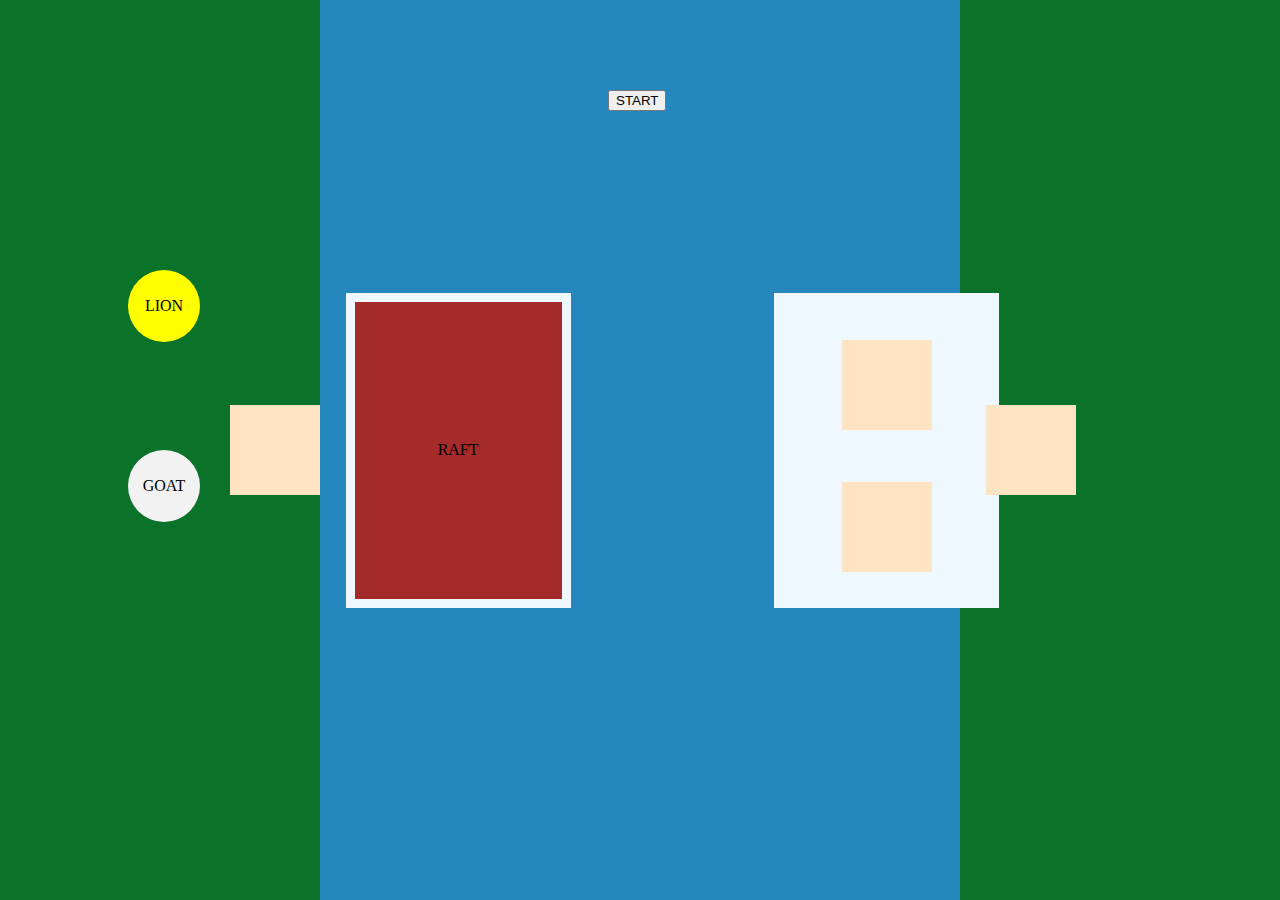
==== index.html @ 678dc9db "group animation done (raft + goat)" ====
<!DOCTYPE html>
<html lang="en">

<head>
    <meta charset="UTF-8">
    <meta http-equiv="X-UA-Compatible" content="IE=edge">
    <meta name="viewport" content="width=device-width, initial-scale=1.0">
    <title>Home</title>

    <link rel="stylesheet" href="index.css">
    <script src="index.js"></script>
</head>

<body>
    <button id="btn-start">START</button>
    <div id="animal-start"></div>
    <div id="goat">
        <span>GOAT</span>
    </div>
    <div id="lion">
        <span>LION</span>
    </div>
    <div id="raft-start">
        <div id="raft-start-top"></div>
        <div id="raft-start-bottom"></div>
        <div id="raft">
            <span>RAFT</span>
        </div>
    </div>
    <div id="raft-end">
        <div id="raft-end-top"></div>
        <div id="raft-end-bottom"></div>
    </div>
    <div id="animal-end">

    </div>
    <section id="section-left"></section>
    <section id="section-middle"></section>
    <section id="section-right"></section>
</body>

</html>
---- index.css ----
body {
    display: flex;
    flex-direction: row;
    height: 100vh;
    margin: 0;
}

#btn-start {
    position: absolute;
    top: 10%;
    left: 47.5%;
}

#section-left {
    width: 25%;
    background-color: #0B7229;
}

#section-middle {
    width: 50%;
    background-color: #2587be;
}

#section-right {
    width: 25%;
    background-color: #0B7229;
}

#animal-start {
    height: 10vh;
    width: 10vh;
    background-color: bisque;
    display: flex;
    justify-content: center;
    align-items: center;
    position: absolute;
    top: 45%;
    left: 18%;
}

#raft-start {
    height: 35vh;
    width: 25vh;
    background-color: aliceblue;
    display: flex;
    justify-content: center;
    align-items: center;
    position: absolute;
    top: 32.5%;
    left: 27%;
}

#raft-end {
    height: 35vh;
    width: 25vh;
    background-color: aliceblue;
    display: flex;
    justify-content: center;
    align-items: center;
    position:  absolute;
    top: 32.5%;
    left: 60.5%;
}

#animal-end {
    height: 10vh;
    width: 10vh;
    background-color: bisque;
    display: flex;
    justify-content: center;
    align-items: center;
    position: absolute;
    top: 45%;
    left: 77%;
}

#raft-start-top {
    height: 10vh;
    width: 10vh;
    background-color: bisque;
    display: flex;
    justify-content: center;
    align-items: center;
    position: absolute;
    top: 15%;
    left: 30%;
    z-index: 2;
}

#raft-start-bottom {
    height: 10vh;
    width: 10vh;
    background-color: bisque;
    display: flex;
    justify-content: center;
    align-items: center;
    position: absolute;
    top: 60%;
    left: 30%;
    z-index: 2;
}

#raft-end-top {
    height: 10vh;
    width: 10vh;
    background-color: bisque;
    display: flex;
    justify-content: center;
    align-items: center;
    position: absolute;
    top: 15%;
    left: 30%;
    z-index: 2;
}

#raft-end-bottom {
    height: 10vh;
    width: 10vh;
    background-color: bisque;
    display: flex;
    justify-content: center;
    align-items: center;
    position: absolute;
    top: 60%;
    left: 30%;
    z-index: 2;
}

#goat {
    height: 8vh;
    width: 8vh;
    border-radius: 50%;
    background-color: #f2f2f2;
    display: flex;
    justify-content: center;
    align-items: center;
    position: absolute;
    top: 50%;
    left: 10%;
    z-index: 3; /* make goat stack on top of other elements*/
}

#lion {
    height: 8vh;
    width: 8vh;
    border-radius: 50%;
    background-color: yellow;
    display: flex;
    justify-content: center;
    align-items: center;
    position: absolute;
    top: 30%;
    left: 10%;
    z-index: 3; /* make goat stack on top of other elements*/
}

#raft {
    height: 33vh;
    width: 23vh;
    background-color: brown;
    display: flex;
    justify-content: center;
    align-items: center;
    z-index: 2;
}
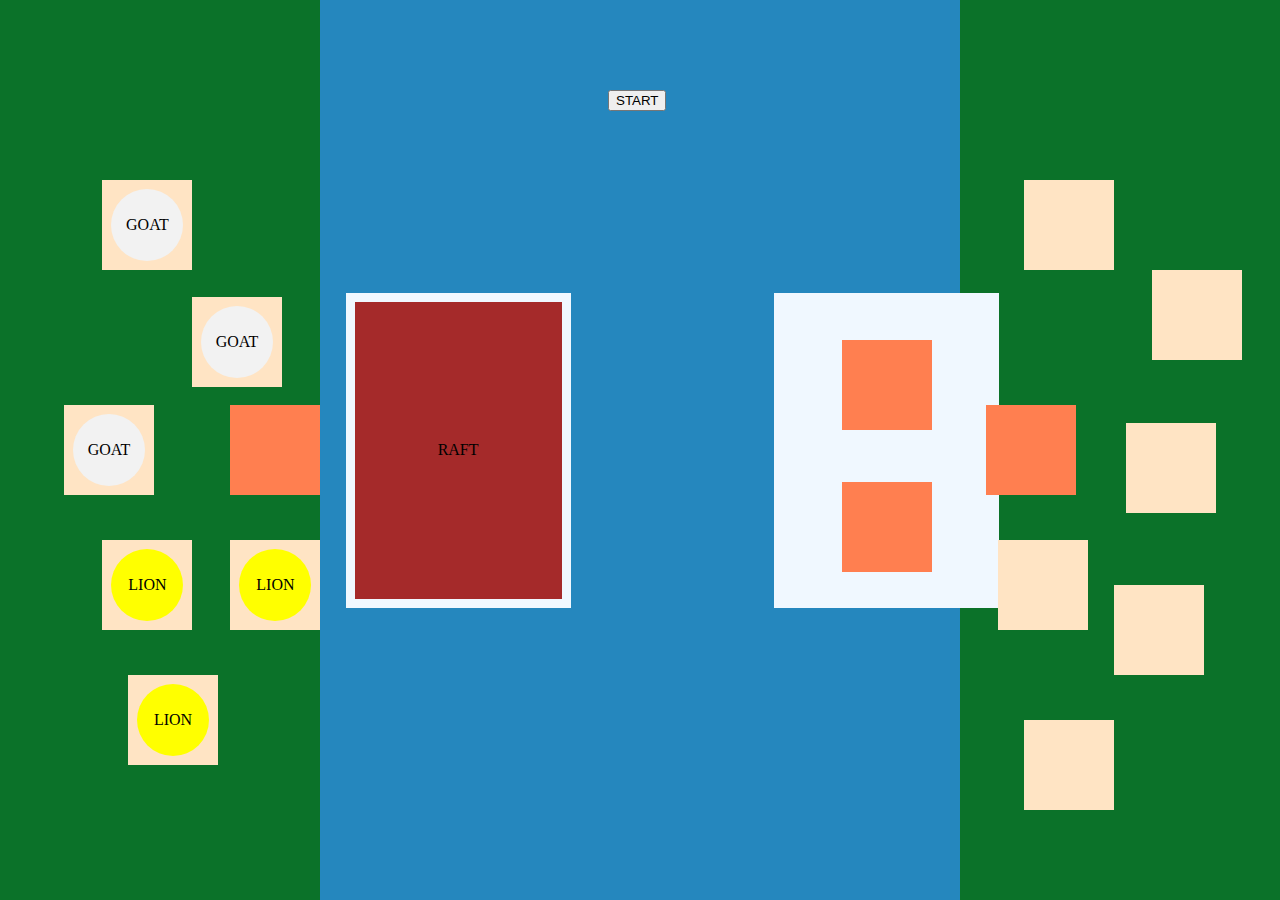
==== commit d253f9ab: "added start and end positions for all animals" ====
--- a/index.html
+++ b/index.html
@@ -13,13 +13,37 @@
 
 <body>
     <button id="btn-start">START</button>
+    <div id="goat1-start">
+        <div id="goat1">
+            <span>GOAT</span>
+        </div>
+    </div>
+    <div id="goat2-start">
+        <div id="goat2">
+            <span>GOAT</span>
+        </div>
+    </div>
+    <div id="goat3-start">
+        <div id="goat3">
+            <span>GOAT</span>
+        </div>
+    </div>
+    <div id="lion1-start">
+        <div id="lion1">
+            <span>LION</span>
+        </div>
+    </div>
+    <div id="lion2-start">
+        <div id="lion2">
+            <span>LION</span>
+        </div>
+    </div>
+    <div id="lion3-start">
+        <div id="lion3">
+            <span>LION</span>
+        </div>
+    </div>
     <div id="animal-start"></div>
-    <div id="goat">
-        <span>GOAT</span>
-    </div>
-    <div id="lion">
-        <span>LION</span>
-    </div>
     <div id="raft-start">
         <div id="raft-start-top"></div>
         <div id="raft-start-bottom"></div>
@@ -31,9 +55,13 @@
         <div id="raft-end-top"></div>
         <div id="raft-end-bottom"></div>
     </div>
-    <div id="animal-end">
-
-    </div>
+    <div id="animal-end"></div>
+    <div id="goat1-end"></div>
+    <div id="goat2-end"></div>
+    <div id="goat3-end"></div>
+    <div id="lion1-end"></div>
+    <div id="lion2-end"></div>
+    <div id="lion3-end"></div>
     <section id="section-left"></section>
     <section id="section-middle"></section>
     <section id="section-right"></section>
--- a/index.css
+++ b/index.css
@@ -29,7 +29,7 @@
 #animal-start {
     height: 10vh;
     width: 10vh;
-    background-color: bisque;
+    background-color: coral;
     display: flex;
     justify-content: center;
     align-items: center;
@@ -65,7 +65,7 @@
 #animal-end {
     height: 10vh;
     width: 10vh;
-    background-color: bisque;
+    background-color: coral;
     display: flex;
     justify-content: center;
     align-items: center;
@@ -77,7 +77,7 @@
 #raft-start-top {
     height: 10vh;
     width: 10vh;
-    background-color: bisque;
+    background-color: coral;
     display: flex;
     justify-content: center;
     align-items: center;
@@ -90,7 +90,7 @@
 #raft-start-bottom {
     height: 10vh;
     width: 10vh;
-    background-color: bisque;
+    background-color: coral;
     display: flex;
     justify-content: center;
     align-items: center;
@@ -103,7 +103,7 @@
 #raft-end-top {
     height: 10vh;
     width: 10vh;
-    background-color: bisque;
+    background-color: coral;
     display: flex;
     justify-content: center;
     align-items: center;
@@ -116,7 +116,7 @@
 #raft-end-bottom {
     height: 10vh;
     width: 10vh;
-    background-color: bisque;
+    background-color: coral;
     display: flex;
     justify-content: center;
     align-items: center;
@@ -126,7 +126,151 @@
     z-index: 2;
 }
 
-#goat {
+#goat1-start {
+    height: 10vh;
+    width: 10vh;
+    background-color: bisque;
+    display: flex;
+    justify-content: center;
+    align-items: center;
+    position: absolute;
+    top: 20%;
+    left: 8%;
+}
+
+#goat2-start {
+    height: 10vh;
+    width: 10vh;
+    background-color: bisque;
+    display: flex;
+    justify-content: center;
+    align-items: center;
+    position: absolute;
+    top: 33%;
+    left: 15%;
+}
+
+#goat3-start {
+    height: 10vh;
+    width: 10vh;
+    background-color: bisque;
+    display: flex;
+    justify-content: center;
+    align-items: center;
+    position: absolute;
+    top: 45%;
+    left: 5%;
+}
+
+#lion1-start {
+    height: 10vh;
+    width: 10vh;
+    background-color: bisque;
+    display: flex;
+    justify-content: center;
+    align-items: center;
+    position: absolute;
+    top: 60%;
+    left: 8%;
+}
+
+#lion2-start {
+    height: 10vh;
+    width: 10vh;
+    background-color: bisque;
+    display: flex;
+    justify-content: center;
+    align-items: center;
+    position: absolute;
+    top: 75%;
+    left: 10%;
+}
+
+#lion3-start {
+    height: 10vh;
+    width: 10vh;
+    background-color: bisque;
+    display: flex;
+    justify-content: center;
+    align-items: center;
+    position: absolute;
+    top: 60%;
+    left: 18%;
+}
+
+#goat1-end {
+    height: 10vh;
+    width: 10vh;
+    background-color: bisque;
+    display: flex;
+    justify-content: center;
+    align-items: center;
+    position: absolute;
+    top: 20%;
+    left: 80%;
+}
+
+#goat2-end {
+    height: 10vh;
+    width: 10vh;
+    background-color: bisque;
+    display: flex;
+    justify-content: center;
+    align-items: center;
+    position: absolute;
+    top: 30%;
+    left: 90%;
+}
+
+#goat3-end {
+    height: 10vh;
+    width: 10vh;
+    background-color: bisque;
+    display: flex;
+    justify-content: center;
+    align-items: center;
+    position: absolute;
+    top: 47%;
+    left: 88%;
+}
+
+#lion1-end {
+    height: 10vh;
+    width: 10vh;
+    background-color: bisque;
+    display: flex;
+    justify-content: center;
+    align-items: center;
+    position: absolute;
+    top: 60%;
+    left: 78%;
+}
+
+#lion2-end {
+    height: 10vh;
+    width: 10vh;
+    background-color: bisque;
+    display: flex;
+    justify-content: center;
+    align-items: center;
+    position: absolute;
+    top: 65%;
+    left: 87%;
+}
+
+#lion3-end {
+    height: 10vh;
+    width: 10vh;
+    background-color: bisque;
+    display: flex;
+    justify-content: center;
+    align-items: center;
+    position: absolute;
+    top: 80%;
+    left: 80%;
+}
+
+#goat1 {
     height: 8vh;
     width: 8vh;
     border-radius: 50%;
@@ -135,12 +279,34 @@
     justify-content: center;
     align-items: center;
     position: absolute;
-    top: 50%;
-    left: 10%;
     z-index: 3; /* make goat stack on top of other elements*/
 }
 
-#lion {
+#goat2 {
+    height: 8vh;
+    width: 8vh;
+    border-radius: 50%;
+    background-color: #f2f2f2;
+    display: flex;
+    justify-content: center;
+    align-items: center;
+    position: absolute;
+    z-index: 3; /* make goat stack on top of other elements*/
+}
+
+#goat3 {
+    height: 8vh;
+    width: 8vh;
+    border-radius: 50%;
+    background-color: #f2f2f2;
+    display: flex;
+    justify-content: center;
+    align-items: center;
+    position: absolute;
+    z-index: 3; /* make goat stack on top of other elements*/
+}
+
+#lion1 {
     height: 8vh;
     width: 8vh;
     border-radius: 50%;
@@ -149,9 +315,31 @@
     justify-content: center;
     align-items: center;
     position: absolute;
-    top: 30%;
-    left: 10%;
-    z-index: 3; /* make goat stack on top of other elements*/
+    z-index: 3; /* make lion stack on top of other elements*/
+}
+
+#lion2 {
+    height: 8vh;
+    width: 8vh;
+    border-radius: 50%;
+    background-color: yellow;
+    display: flex;
+    justify-content: center;
+    align-items: center;
+    position: absolute;
+    z-index: 3; /* make lion stack on top of other elements*/
+}
+
+#lion3 {
+    height: 8vh;
+    width: 8vh;
+    border-radius: 50%;
+    background-color: yellow;
+    display: flex;
+    justify-content: center;
+    align-items: center;
+    position: absolute;
+    z-index: 3; /* make lion stack on top of other elements*/
 }
 
 #raft {
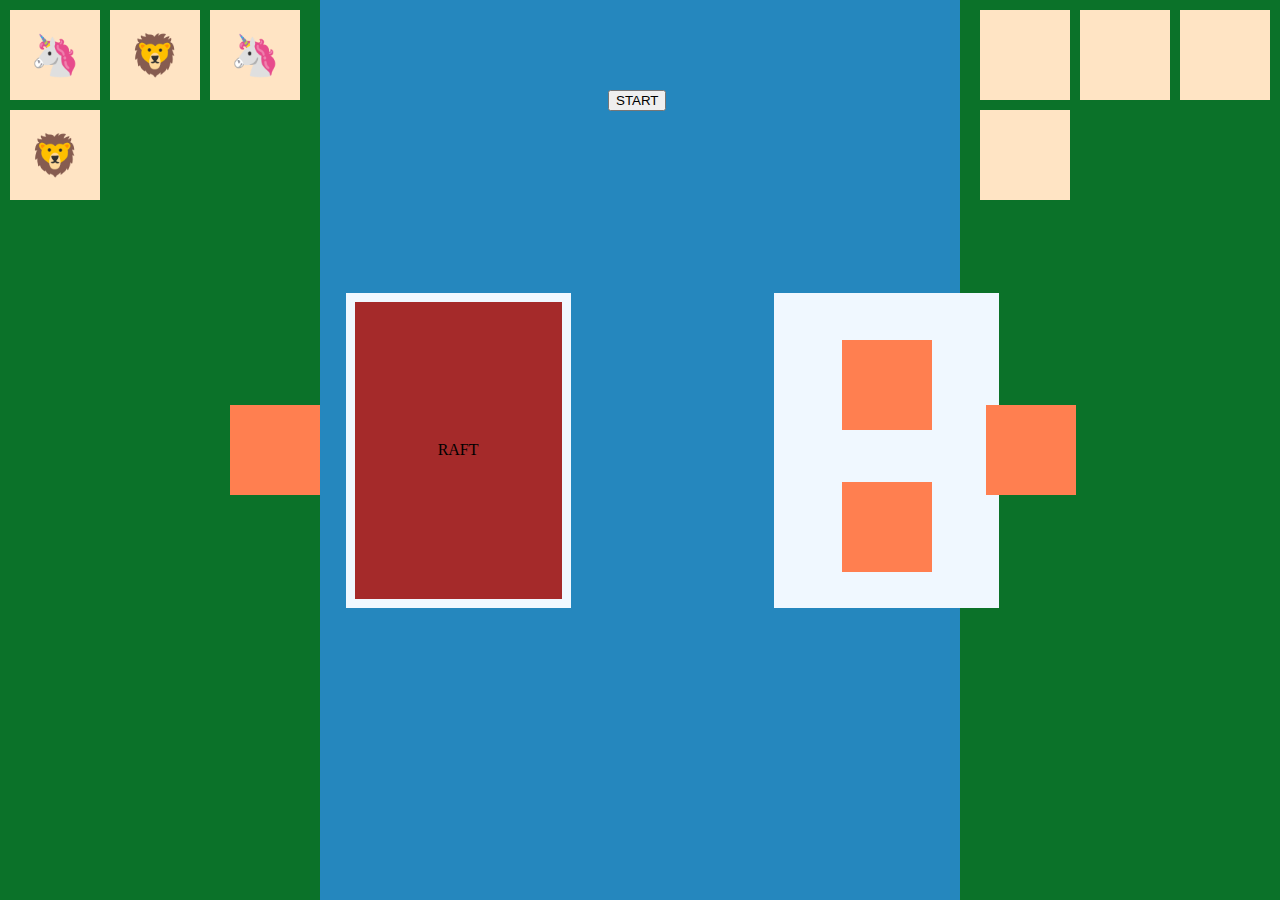
==== commit 3a83fcb8: "added grids" ====
--- a/index.html
+++ b/index.html
@@ -13,18 +13,8 @@
 
 <body>
     <button id="btn-start">START</button>
-    <div id="goat1-start">
+    <!-- <div id="goat1-start">
         <div id="goat1">
-            <span>GOAT</span>
-        </div>
-    </div>
-    <div id="goat2-start">
-        <div id="goat2">
-            <span>GOAT</span>
-        </div>
-    </div>
-    <div id="goat3-start">
-        <div id="goat3">
             <span>GOAT</span>
         </div>
     </div>
@@ -32,17 +22,7 @@
         <div id="lion1">
             <span>LION</span>
         </div>
-    </div>
-    <div id="lion2-start">
-        <div id="lion2">
-            <span>LION</span>
-        </div>
-    </div>
-    <div id="lion3-start">
-        <div id="lion3">
-            <span>LION</span>
-        </div>
-    </div>
+    </div> -->
     <div id="animal-start"></div>
     <div id="raft-start">
         <div id="raft-start-top"></div>
@@ -56,15 +36,33 @@
         <div id="raft-end-bottom"></div>
     </div>
     <div id="animal-end"></div>
-    <div id="goat1-end"></div>
-    <div id="goat2-end"></div>
-    <div id="goat3-end"></div>
-    <div id="lion1-end"></div>
-    <div id="lion2-end"></div>
-    <div id="lion3-end"></div>
-    <section id="section-left"></section>
+    <section id="section-left">
+        <div id="left-grid">
+            <div>
+                <div class="goat" id="goat1">&#x1F984;</div> <!-- goat -->
+            </div>
+            <div>
+                <div class="lion" id="lion1">&#x1F981;</div> <!-- lion -->
+            </div>
+            <div>
+                <div class="goat">&#x1F984;</div>
+            </div>
+            <div>
+                <div class="lion">&#x1F981;</div>
+            </div>
+        </div>
+    </section>
+
     <section id="section-middle"></section>
-    <section id="section-right"></section>
+    <section id="section-right">
+        <div id="right-grid">
+            <div id="goat1-end"></div>
+            <div id="lion1-end"></div>
+            <div></div>
+            <div></div>
+        </div>
+    </section>
+    </section>
 </body>
 
 </html>--- a/index.css
+++ b/index.css
@@ -14,6 +14,34 @@
 #section-left {
     width: 25%;
     background-color: #0B7229;
+    display: flex;
+    justify-content: flex-start;
+}
+
+#left-grid {
+    display: grid;
+    /* background-color: black; */
+    grid-template-columns: repeat(3, 1fr);
+    grid-template-rows: repeat(10, 1fr);
+    gap: 10px;
+    padding: 10px;
+}
+
+/* #left-grid > div {
+    background-color: rgba(255, 255, 255, 0.8);
+    text-align: center;
+    padding: 20px 0;
+    font-size: 30px;
+} */
+
+/* animal start position containers */
+#left-grid > div {
+    height: 10vh;
+    width: 10vh;
+    background-color: bisque;
+    display: flex;
+    justify-content: center;
+    align-items: center;
 }
 
 #section-middle {
@@ -24,6 +52,26 @@
 #section-right {
     width: 25%;
     background-color: #0B7229;
+    display: flex;
+    justify-content: flex-end;
+}
+
+#right-grid {
+    display: grid;
+    /* background-color: black; */
+    grid-template-columns: repeat(3, 1fr);
+    grid-template-rows: repeat(10, 1fr);
+    gap: 10px;
+    padding: 10px;
+}
+
+#right-grid > div {
+    height: 10vh;
+    width: 10vh;
+    background-color: bisque;
+    display: flex;
+    justify-content: center;
+    align-items: center;
 }
 
 #animal-start {
@@ -126,220 +174,20 @@
     z-index: 2;
 }
 
-#goat1-start {
-    height: 10vh;
-    width: 10vh;
-    background-color: bisque;
-    display: flex;
-    justify-content: center;
-    align-items: center;
-    position: absolute;
-    top: 20%;
-    left: 8%;
-}
-
-#goat2-start {
-    height: 10vh;
-    width: 10vh;
-    background-color: bisque;
-    display: flex;
-    justify-content: center;
-    align-items: center;
-    position: absolute;
-    top: 33%;
-    left: 15%;
-}
-
-#goat3-start {
-    height: 10vh;
-    width: 10vh;
-    background-color: bisque;
-    display: flex;
-    justify-content: center;
-    align-items: center;
-    position: absolute;
-    top: 45%;
-    left: 5%;
-}
-
-#lion1-start {
-    height: 10vh;
-    width: 10vh;
-    background-color: bisque;
-    display: flex;
-    justify-content: center;
-    align-items: center;
-    position: absolute;
-    top: 60%;
-    left: 8%;
-}
-
-#lion2-start {
-    height: 10vh;
-    width: 10vh;
-    background-color: bisque;
-    display: flex;
-    justify-content: center;
-    align-items: center;
-    position: absolute;
-    top: 75%;
-    left: 10%;
-}
-
-#lion3-start {
-    height: 10vh;
-    width: 10vh;
-    background-color: bisque;
-    display: flex;
-    justify-content: center;
-    align-items: center;
-    position: absolute;
-    top: 60%;
-    left: 18%;
-}
-
-#goat1-end {
-    height: 10vh;
-    width: 10vh;
-    background-color: bisque;
-    display: flex;
-    justify-content: center;
-    align-items: center;
-    position: absolute;
-    top: 20%;
-    left: 80%;
-}
-
-#goat2-end {
-    height: 10vh;
-    width: 10vh;
-    background-color: bisque;
-    display: flex;
-    justify-content: center;
-    align-items: center;
-    position: absolute;
-    top: 30%;
-    left: 90%;
-}
-
-#goat3-end {
-    height: 10vh;
-    width: 10vh;
-    background-color: bisque;
-    display: flex;
-    justify-content: center;
-    align-items: center;
-    position: absolute;
-    top: 47%;
-    left: 88%;
-}
-
-#lion1-end {
-    height: 10vh;
-    width: 10vh;
-    background-color: bisque;
-    display: flex;
-    justify-content: center;
-    align-items: center;
-    position: absolute;
-    top: 60%;
-    left: 78%;
-}
-
-#lion2-end {
-    height: 10vh;
-    width: 10vh;
-    background-color: bisque;
-    display: flex;
-    justify-content: center;
-    align-items: center;
-    position: absolute;
-    top: 65%;
-    left: 87%;
-}
-
-#lion3-end {
-    height: 10vh;
-    width: 10vh;
-    background-color: bisque;
-    display: flex;
-    justify-content: center;
-    align-items: center;
-    position: absolute;
-    top: 80%;
-    left: 80%;
-}
-
-#goat1 {
-    height: 8vh;
-    width: 8vh;
-    border-radius: 50%;
-    background-color: #f2f2f2;
-    display: flex;
-    justify-content: center;
-    align-items: center;
-    position: absolute;
-    z-index: 3; /* make goat stack on top of other elements*/
-}
-
-#goat2 {
-    height: 8vh;
-    width: 8vh;
-    border-radius: 50%;
-    background-color: #f2f2f2;
-    display: flex;
-    justify-content: center;
-    align-items: center;
-    position: absolute;
-    z-index: 3; /* make goat stack on top of other elements*/
-}
-
-#goat3 {
-    height: 8vh;
-    width: 8vh;
-    border-radius: 50%;
-    background-color: #f2f2f2;
-    display: flex;
-    justify-content: center;
-    align-items: center;
-    position: absolute;
-    z-index: 3; /* make goat stack on top of other elements*/
-}
-
-#lion1 {
-    height: 8vh;
-    width: 8vh;
-    border-radius: 50%;
-    background-color: yellow;
-    display: flex;
-    justify-content: center;
-    align-items: center;
-    position: absolute;
-    z-index: 3; /* make lion stack on top of other elements*/
-}
-
-#lion2 {
-    height: 8vh;
-    width: 8vh;
-    border-radius: 50%;
-    background-color: yellow;
-    display: flex;
-    justify-content: center;
-    align-items: center;
-    position: absolute;
-    z-index: 3; /* make lion stack on top of other elements*/
-}
-
-#lion3 {
-    height: 8vh;
-    width: 8vh;
-    border-radius: 50%;
-    background-color: yellow;
-    display: flex;
-    justify-content: center;
-    align-items: center;
-    position: absolute;
-    z-index: 3; /* make lion stack on top of other elements*/
+.goat {
+    font-size:40px;
+    color:rgb(0,0,0);
+    font-style:normal;
+    font-weight:normal;
+    z-index: 3;
+}
+
+.lion { 
+    font-size:40px;
+    color:rgb(0,0,0);
+    font-style:normal;
+    font-weight:normal;
+    z-index: 3;
 }
 
 #raft {
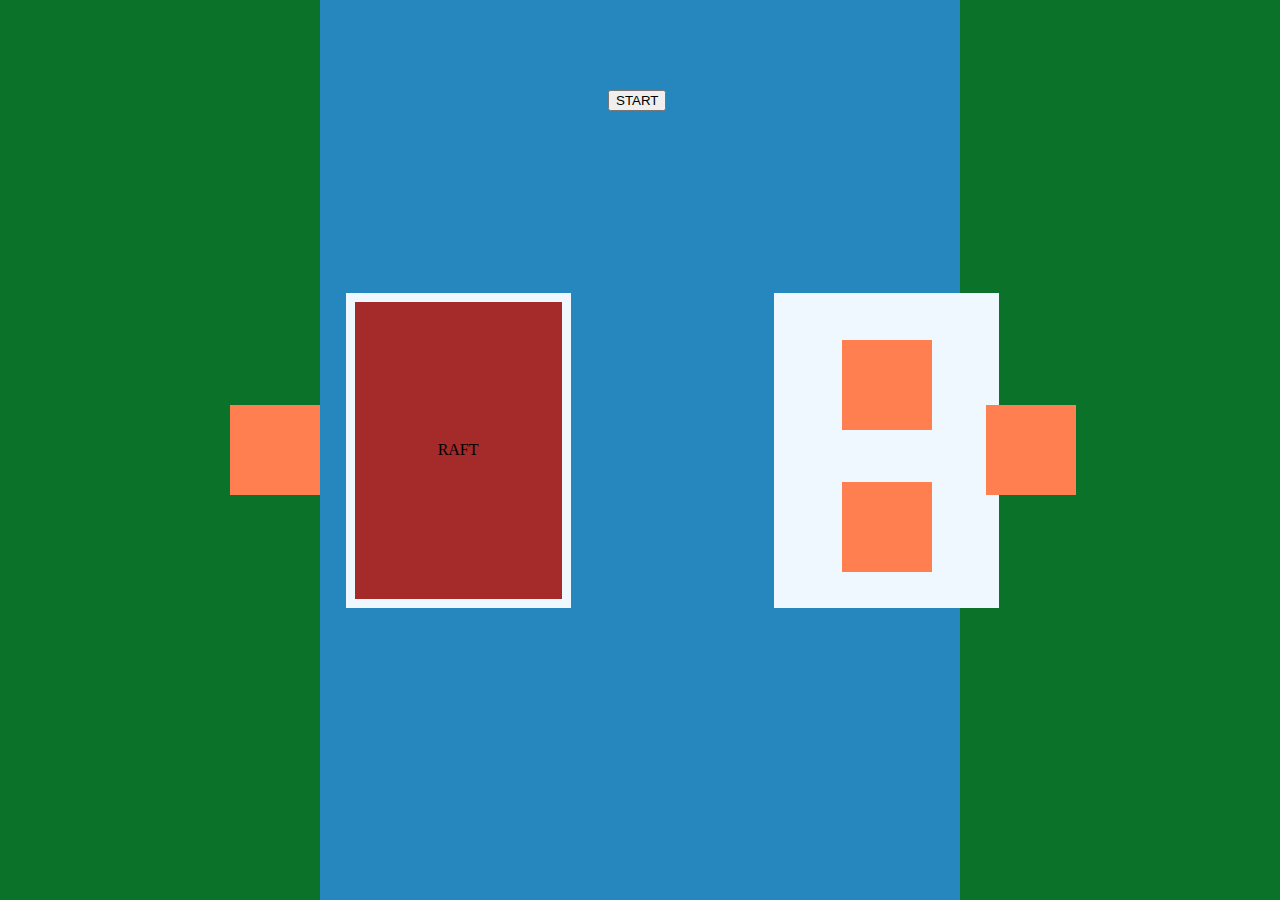
==== commit 432c33f9: "dynamically create animals" ====
--- a/index.html
+++ b/index.html
@@ -38,28 +38,12 @@
     <div id="animal-end"></div>
     <section id="section-left">
         <div id="left-grid">
-            <div>
-                <div class="goat" id="goat1">&#x1F984;</div> <!-- goat -->
-            </div>
-            <div>
-                <div class="lion" id="lion1">&#x1F981;</div> <!-- lion -->
-            </div>
-            <div>
-                <div class="goat">&#x1F984;</div>
-            </div>
-            <div>
-                <div class="lion">&#x1F981;</div>
-            </div>
         </div>
     </section>
 
     <section id="section-middle"></section>
     <section id="section-right">
         <div id="right-grid">
-            <div id="goat1-end"></div>
-            <div id="lion1-end"></div>
-            <div></div>
-            <div></div>
         </div>
     </section>
     </section>
--- a/index.css
+++ b/index.css
@@ -174,7 +174,7 @@
     z-index: 2;
 }
 
-.goat {
+.G {
     font-size:40px;
     color:rgb(0,0,0);
     font-style:normal;
@@ -182,7 +182,7 @@
     z-index: 3;
 }
 
-.lion { 
+.L { 
     font-size:40px;
     color:rgb(0,0,0);
     font-style:normal;
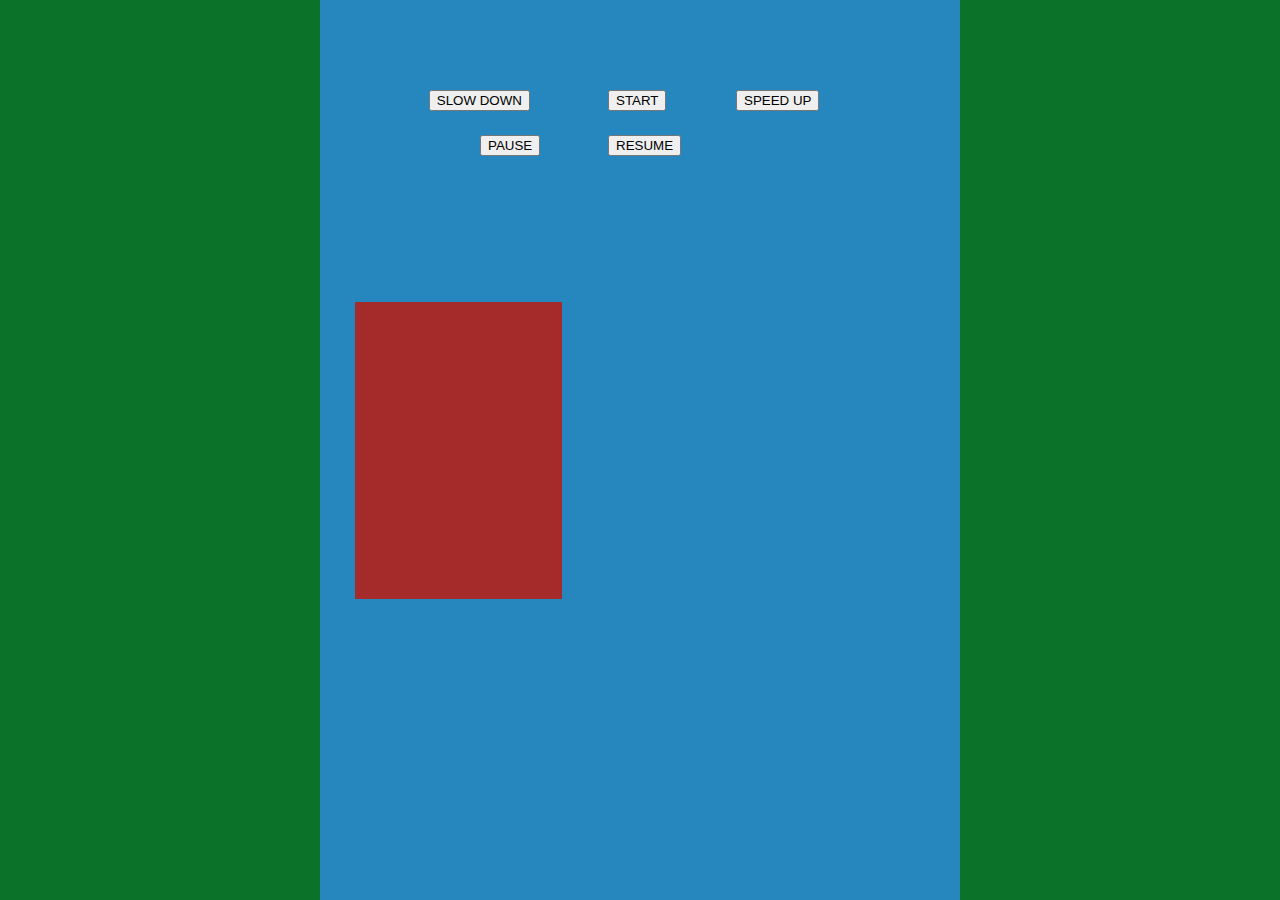
==== commit e2ddb6f9: "playback for speed, pause, resume" ====
--- a/index.html
+++ b/index.html
@@ -8,27 +8,21 @@
     <title>Home</title>
 
     <link rel="stylesheet" href="index.css">
-    <script src="index.js"></script>
+    <script src="index.js" type="module"></script>
 </head>
 
 <body>
     <button id="btn-start">START</button>
-    <!-- <div id="goat1-start">
-        <div id="goat1">
-            <span>GOAT</span>
-        </div>
-    </div>
-    <div id="lion1-start">
-        <div id="lion1">
-            <span>LION</span>
-        </div>
-    </div> -->
+    <button id="btn-speed-up">SPEED UP</button>
+    <button id="btn-slow-down">SLOW DOWN</button>
+    <button id="btn-pause">PAUSE</button>
+    <button id="btn-resume">RESUME</button>
     <div id="animal-start"></div>
     <div id="raft-start">
         <div id="raft-start-top"></div>
         <div id="raft-start-bottom"></div>
         <div id="raft">
-            <span>RAFT</span>
+            <span></span>
         </div>
     </div>
     <div id="raft-end">
@@ -37,15 +31,12 @@
     </div>
     <div id="animal-end"></div>
     <section id="section-left">
-        <div id="left-grid">
-        </div>
+        <div id="left-grid"></div>
     </section>
 
     <section id="section-middle"></section>
     <section id="section-right">
-        <div id="right-grid">
-        </div>
-    </section>
+        <div id="right-grid"></div>
     </section>
 </body>
 
--- a/index.css
+++ b/index.css
@@ -8,6 +8,30 @@
 #btn-start {
     position: absolute;
     top: 10%;
+    left: 47.5%;
+}
+
+#btn-speed-up {
+    position: absolute;
+    top: 10%;
+    left: 57.5%;
+}
+
+#btn-slow-down {
+    position: absolute;
+    top: 10%;
+    left: 33.5%;
+}
+
+#btn-pause {
+    position: absolute;
+    top: 15%;
+    left: 37.5%;
+}
+
+#btn-resume {
+    position: absolute;
+    top: 15%;
     left: 47.5%;
 }
 
@@ -27,18 +51,11 @@
     padding: 10px;
 }
 
-/* #left-grid > div {
-    background-color: rgba(255, 255, 255, 0.8);
-    text-align: center;
-    padding: 20px 0;
-    font-size: 30px;
-} */
-
 /* animal start position containers */
 #left-grid > div {
     height: 10vh;
     width: 10vh;
-    background-color: bisque;
+    /* background-color: bisque; */
     display: flex;
     justify-content: center;
     align-items: center;
@@ -68,7 +85,7 @@
 #right-grid > div {
     height: 10vh;
     width: 10vh;
-    background-color: bisque;
+    /* background-color: bisque; */
     display: flex;
     justify-content: center;
     align-items: center;
@@ -77,7 +94,7 @@
 #animal-start {
     height: 10vh;
     width: 10vh;
-    background-color: coral;
+    /* background-color: coral; */
     display: flex;
     justify-content: center;
     align-items: center;
@@ -89,7 +106,7 @@
 #raft-start {
     height: 35vh;
     width: 25vh;
-    background-color: aliceblue;
+    /* background-color: aliceblue; */
     display: flex;
     justify-content: center;
     align-items: center;
@@ -101,7 +118,7 @@
 #raft-end {
     height: 35vh;
     width: 25vh;
-    background-color: aliceblue;
+    /* background-color: aliceblue; */
     display: flex;
     justify-content: center;
     align-items: center;
@@ -113,7 +130,7 @@
 #animal-end {
     height: 10vh;
     width: 10vh;
-    background-color: coral;
+    /* background-color: coral; */
     display: flex;
     justify-content: center;
     align-items: center;
@@ -125,7 +142,7 @@
 #raft-start-top {
     height: 10vh;
     width: 10vh;
-    background-color: coral;
+    /* background-color: coral; */
     display: flex;
     justify-content: center;
     align-items: center;
@@ -138,7 +155,7 @@
 #raft-start-bottom {
     height: 10vh;
     width: 10vh;
-    background-color: coral;
+    /* background-color: coral; */
     display: flex;
     justify-content: center;
     align-items: center;
@@ -151,7 +168,7 @@
 #raft-end-top {
     height: 10vh;
     width: 10vh;
-    background-color: coral;
+    /* background-color: coral; */
     display: flex;
     justify-content: center;
     align-items: center;
@@ -164,7 +181,7 @@
 #raft-end-bottom {
     height: 10vh;
     width: 10vh;
-    background-color: coral;
+    /* background-color: coral; */
     display: flex;
     justify-content: center;
     align-items: center;
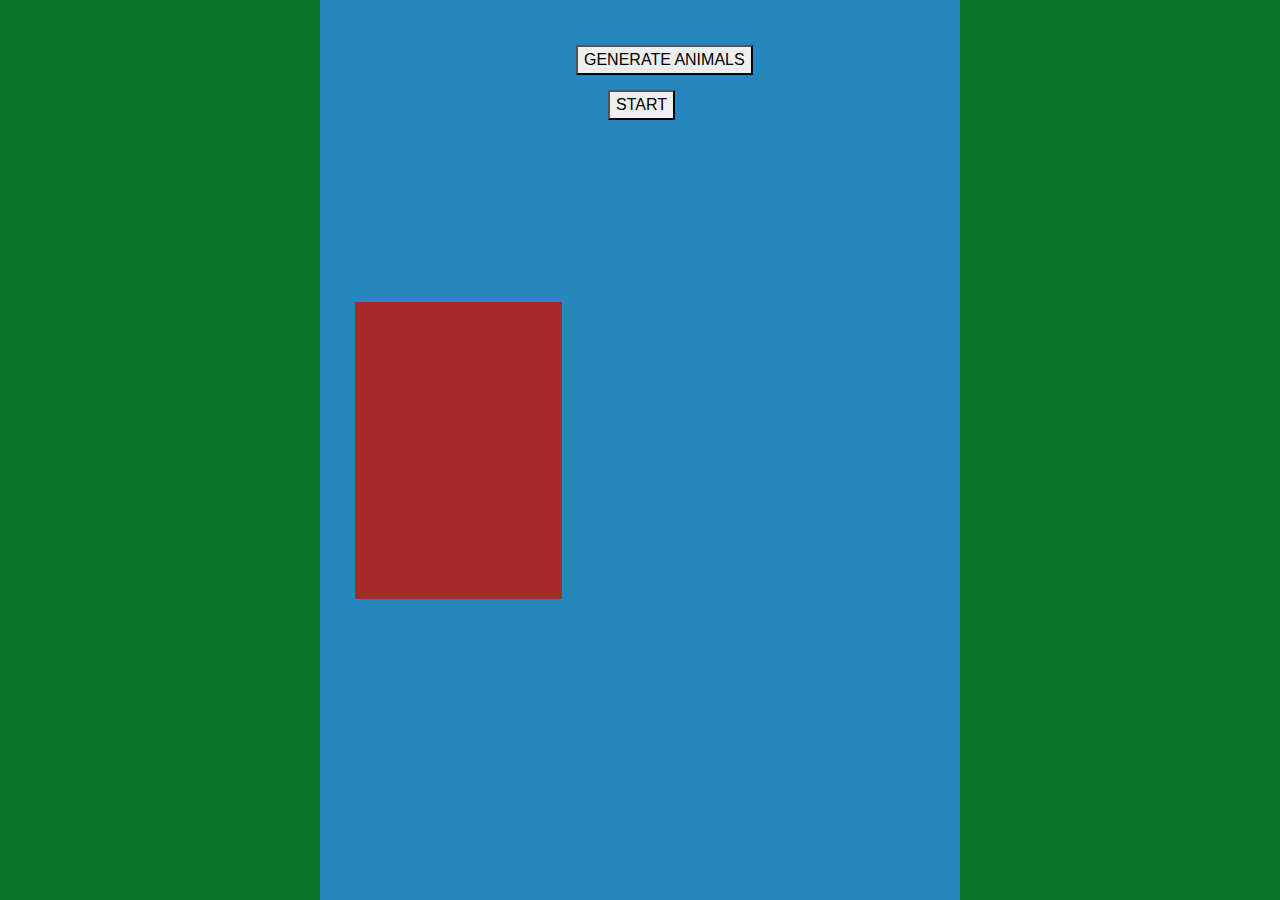
==== commit 50089b82: "added bottom bar UI for playback controls" ====
--- a/index.html
+++ b/index.html
@@ -8,15 +8,20 @@
     <title>Home</title>
 
     <link rel="stylesheet" href="index.css">
+    <link rel="stylesheet" href="https://cdnjs.cloudflare.com/ajax/libs/font-awesome/4.7.0/css/font-awesome.min.css">
     <script src="index.js" type="module"></script>
+
+    <!-- Bootstrap 4 -->
+    <link rel="stylesheet" href="https://cdn.jsdelivr.net/npm/bootstrap@4.6.2/dist/css/bootstrap.min.css">
+    <script src="https://cdn.jsdelivr.net/npm/jquery@3.6.4/dist/jquery.slim.min.js"></script>
+    <script src="https://cdn.jsdelivr.net/npm/popper.js@1.16.1/dist/umd/popper.min.js"></script>
+    <script src="https://cdn.jsdelivr.net/npm/bootstrap@4.6.2/dist/js/bootstrap.bundle.min.js"></script>
+
 </head>
 
 <body>
+    <button id="btn-generate-animals">GENERATE ANIMALS</button>
     <button id="btn-start">START</button>
-    <button id="btn-speed-up">SPEED UP</button>
-    <button id="btn-slow-down">SLOW DOWN</button>
-    <button id="btn-pause">PAUSE</button>
-    <button id="btn-resume">RESUME</button>
     <div id="animal-start"></div>
     <div id="raft-start">
         <div id="raft-start-top"></div>
@@ -38,6 +43,33 @@
     <section id="section-right">
         <div id="right-grid"></div>
     </section>
+    <div id="bottom-bar">
+        <i id="btn-rewind-stage" class="fa fa-fast-backward"></i>
+        <i id="btn-slow-down" class="fa fa-backward"></i>
+        <i id="btn-pause" class="fa fa-pause"></i>
+        <i id="btn-resume" class="fa fa-play"></i>
+        <i id="btn-speed-up" class="fa fa-forward"></i>
+        <i id="btn-skip-stage" class="fa fa-fast-forward"></i>
+    </div>
+
+    <!-- Bootstrap Modal -->
+    <div class="modal" id="myModal">
+        <div class="modal-dialog">
+            <div class="modal-content">
+
+                <div class="modal-header">
+                    <h4 class="modal-title">Hey bro...</h4>
+                    <button type="button" class="close" data-dismiss="modal">&times;</button>
+                </div>
+
+                <div id="message-content" class="modal-body">
+                    Text...
+                </div>
+
+            </div>
+        </div>
+    </div>
+
 </body>
 
 </html>--- a/index.css
+++ b/index.css
@@ -5,34 +5,18 @@
     margin: 0;
 }
 
+#btn-generate-animals {
+    position: absolute;
+    top: 5%;
+    left: 45%;
+    cursor: pointer;
+}
+
 #btn-start {
     position: absolute;
     top: 10%;
     left: 47.5%;
-}
-
-#btn-speed-up {
-    position: absolute;
-    top: 10%;
-    left: 57.5%;
-}
-
-#btn-slow-down {
-    position: absolute;
-    top: 10%;
-    left: 33.5%;
-}
-
-#btn-pause {
-    position: absolute;
-    top: 15%;
-    left: 37.5%;
-}
-
-#btn-resume {
-    position: absolute;
-    top: 15%;
-    left: 47.5%;
+    cursor: pointer;
 }
 
 #section-left {
@@ -215,4 +199,58 @@
     justify-content: center;
     align-items: center;
     z-index: 2;
+}
+
+#bottom-bar {
+    position: fixed;
+    bottom: 0;
+    left: 0;
+    height: 7vh;
+    width: 100%;
+    background-color:black;
+    padding: 10px;
+    display: none;
+    justify-content: center;
+    align-items: center;
+}
+
+#btn-rewind-stage {
+    color: white;
+    margin-right: 3%;
+    font-size: 150%;
+    cursor: pointer;
+}
+
+#btn-slow-down {
+    color: white;
+    margin-right: 3%;
+    font-size: 150%;
+    cursor: pointer;
+}
+
+#btn-pause {
+    color: white;
+    font-size: 150%;
+    cursor: pointer;
+}
+
+#btn-resume {
+    color: white;
+    font-size: 150%;
+    cursor: pointer;
+    display: none;
+}
+
+#btn-speed-up {
+    color: white;
+    margin-left: 3%;
+    font-size: 150%;
+    cursor: pointer;
+}
+
+#btn-skip-stage {
+    color: white;
+    margin-left: 3%;
+    font-size: 150%;
+    cursor: pointer;
 }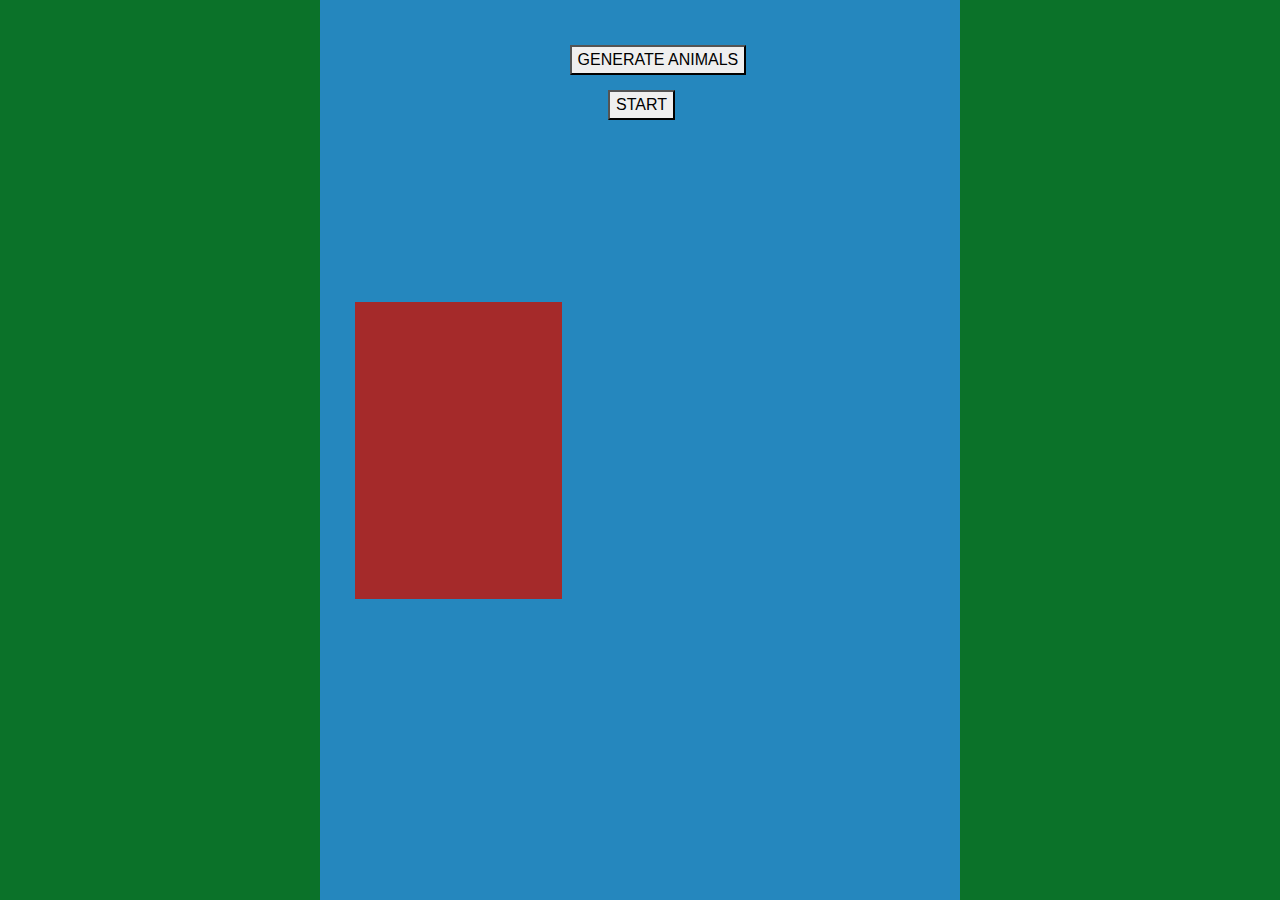
==== commit 67ac1102: "cleanup" ====
--- a/index.html
+++ b/index.html
@@ -5,7 +5,7 @@
     <meta charset="UTF-8">
     <meta http-equiv="X-UA-Compatible" content="IE=edge">
     <meta name="viewport" content="width=device-width, initial-scale=1.0">
-    <title>Home</title>
+    <title>ITS WORKING</title>
 
     <link rel="stylesheet" href="index.css">
     <link rel="stylesheet" href="https://cdnjs.cloudflare.com/ajax/libs/font-awesome/4.7.0/css/font-awesome.min.css">
--- a/index.css
+++ b/index.css
@@ -8,7 +8,7 @@
 #btn-generate-animals {
     position: absolute;
     top: 5%;
-    left: 45%;
+    left: 44.5%;
     cursor: pointer;
 }
 
